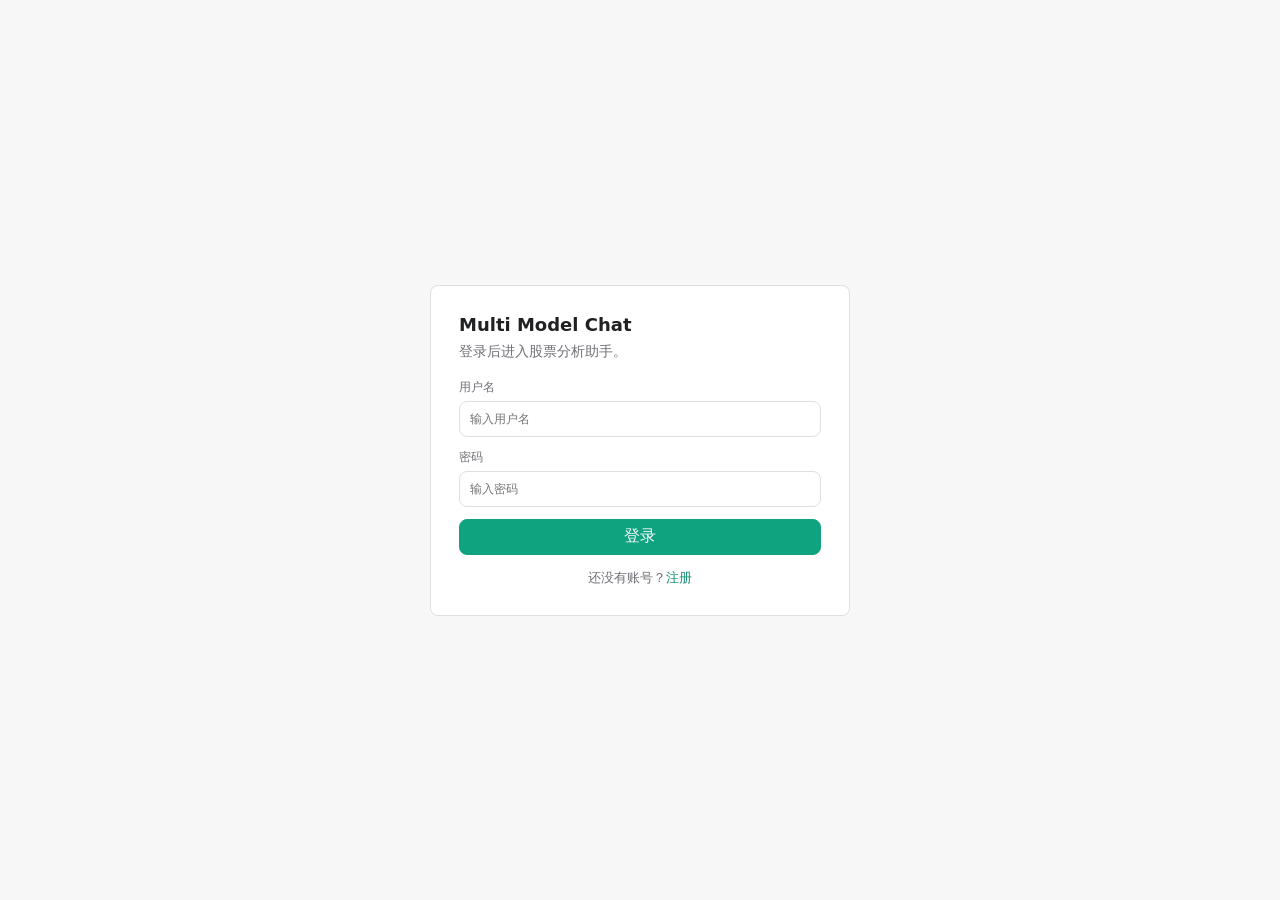
==== templates/login.html @ 2aa92e78 "Initial LangChain chat app" ====
<!doctype html>
<html lang="zh-CN">
<head>
  <meta charset="utf-8" />
  <meta name="viewport" content="width=device-width, initial-scale=1" />
  <title>登录 - Multi Model Chat</title>
  <link rel="stylesheet" href="/static/styles.css" />
</head>
<body>
  <main class="auth-screen">
    <section class="auth-panel">
      <div class="auth-copy">
        <h1>Multi Model Chat</h1>
        <p>登录后进入股票分析助手。</p>
      </div>

      <form id="loginForm" class="auth-form">
        <label>
          <span>用户名</span>
          <input id="username" autocomplete="username" placeholder="输入用户名" />
        </label>
        <label>
          <span>密码</span>
          <input id="password" autocomplete="current-password" placeholder="输入密码" type="password" />
        </label>
        <button id="loginBtn" class="primary" type="submit">登录</button>
      </form>

      <p class="auth-link">还没有账号？<a href="/register">注册</a></p>
    </section>
  </main>

  <script src="/static/auth.js" defer></script>
</body>
</html>
---- static/styles.css ----
:root {
  color-scheme: light;
  --bg: #f7f7f8;
  --panel: #ffffff;
  --line: #dedee3;
  --text: #202123;
  --muted: #6f7076;
  --accent: #10a37f;
  --accent-dark: #0e8d70;
  --danger: #b42318;
}

* {
  box-sizing: border-box;
}

body {
  margin: 0;
  background: var(--bg);
  color: var(--text);
  font-family: ui-sans-serif, system-ui, -apple-system, BlinkMacSystemFont, "Segoe UI", sans-serif;
}

.shell {
  min-height: 100vh;
  display: grid;
  grid-template-rows: auto 1fr auto;
}

.auth-screen {
  min-height: 100vh;
  display: grid;
  place-items: center;
  padding: 24px;
}

.auth-panel {
  width: min(420px, 100%);
  padding: 28px;
  border: 1px solid var(--line);
  border-radius: 8px;
  background: var(--panel);
}

.auth-copy {
  display: grid;
  gap: 8px;
  margin-bottom: 18px;
}

.auth-copy p {
  margin: 0;
  color: var(--muted);
  font-size: 14px;
}

.auth-form {
  display: grid;
  gap: 12px;
}

.auth-form button {
  width: 100%;
}

.auth-link {
  margin: 14px 0 0;
  color: var(--muted);
  font-size: 13px;
  text-align: center;
}

.auth-link a {
  color: var(--accent-dark);
  text-decoration: none;
}

.auth-link a:hover {
  text-decoration: underline;
}

.topbar {
  height: 58px;
  display: flex;
  align-items: center;
  justify-content: space-between;
  padding: 0 18px;
  border-bottom: 1px solid var(--line);
  background: var(--panel);
}

h1 {
  margin: 0;
  font-size: 18px;
  font-weight: 650;
}

.authbar,
.user-info {
  display: flex;
  align-items: center;
  gap: 8px;
}

.user-info {
  color: var(--muted);
  font-size: 13px;
}

select,
input,
textarea,
button {
  font: inherit;
  border: 1px solid var(--line);
  border-radius: 8px;
  background: #fff;
  color: var(--text);
}

select,
input {
  height: 36px;
  padding: 0 10px;
}

button {
  height: 36px;
  padding: 0 14px;
  cursor: pointer;
}

button.primary {
  border-color: var(--accent);
  background: var(--accent);
  color: #fff;
}

button.primary:hover {
  background: var(--accent-dark);
}

button:disabled {
  cursor: not-allowed;
  opacity: 0.62;
}

.workspace {
  padding: 16px;
  overflow: auto;
}

.models {
  display: grid;
  grid-template-columns: repeat(4, minmax(260px, 1fr));
  gap: 14px;
  align-items: stretch;
}

.model-panel {
  min-height: calc(100vh - 238px);
  display: grid;
  grid-template-rows: auto 1fr;
  border: 1px solid var(--line);
  border-radius: 8px;
  background: var(--panel);
  overflow: hidden;
}

.model-head {
  display: flex;
  align-items: center;
  justify-content: space-between;
  padding: 10px 12px;
  border-bottom: 1px solid var(--line);
  background: #fbfbfc;
}

.model-title {
  font-size: 14px;
  font-weight: 650;
}

.status {
  min-width: 54px;
  color: var(--muted);
  font-size: 12px;
  text-align: right;
}

.messages {
  padding: 12px;
  overflow: auto;
  display: flex;
  flex-direction: column;
  gap: 12px;
}

.msg {
  display: grid;
  gap: 5px;
}

.role {
  color: var(--muted);
  font-size: 12px;
}

.bubble {
  white-space: pre-wrap;
  line-height: 1.58;
  font-size: 14px;
  border-radius: 8px;
  padding: 10px 12px;
  background: #f4f4f6;
}

.assistant .bubble {
  border: 1px solid var(--line);
  background: #fff;
}

.error .bubble {
  border-color: #f1b8b5;
  background: #fff4f3;
  color: var(--danger);
}

.composer-bar {
  border-top: 1px solid var(--line);
  background: var(--panel);
  padding: 12px 16px 16px;
}

.controls {
  max-width: 1280px;
  margin: 0 auto 10px;
  display: grid;
  grid-template-columns: 150px 140px 1fr auto auto auto;
  gap: 10px;
  align-items: end;
}

label {
  display: grid;
  gap: 5px;
  color: var(--muted);
  font-size: 12px;
}

.composer {
  max-width: 1280px;
  margin: 0 auto;
  display: grid;
  grid-template-columns: 1fr auto;
  gap: 10px;
}

textarea {
  min-height: 66px;
  max-height: 180px;
  resize: vertical;
  padding: 10px 12px;
  line-height: 1.5;
}

.send {
  min-width: 92px;
  height: 66px;
  align-self: end;
}

@media (max-width: 1180px) {
  .models {
    grid-template-columns: repeat(2, minmax(260px, 1fr));
  }

  .controls {
    grid-template-columns: repeat(2, 1fr);
  }
}

@media (max-width: 680px) {
  .topbar {
    height: auto;
    padding: 12px;
    align-items: flex-start;
    flex-direction: column;
    gap: 10px;
  }

  .authbar,
  .user-info {
    width: 100%;
    align-items: stretch;
    flex-direction: column;
  }

  .authbar button {
    width: 100%;
  }

  .models,
  .controls,
  .composer {
    grid-template-columns: 1fr;
  }

  .model-panel {
    min-height: 360px;
  }

  .send {
    width: 100%;
  }
}
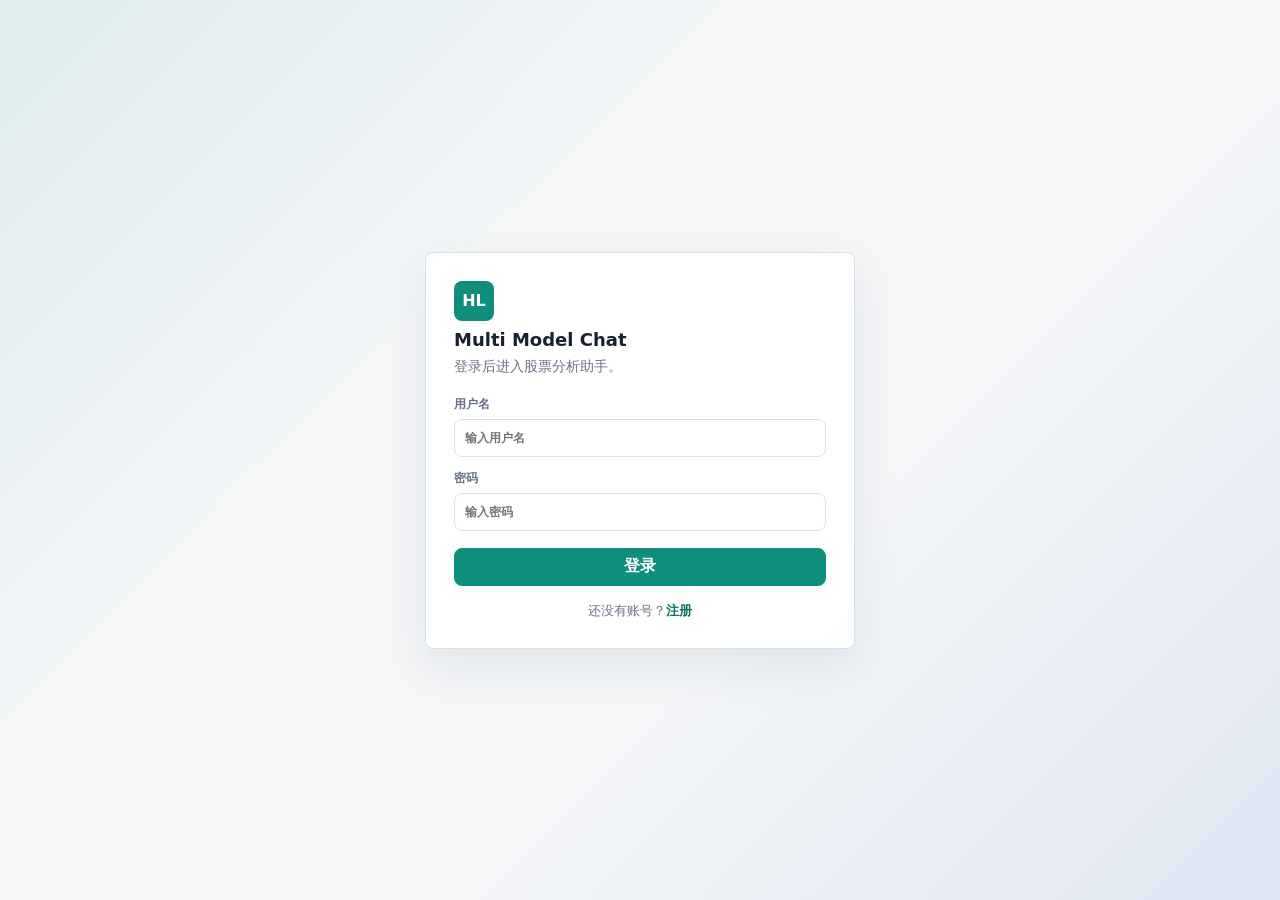
==== commit 2435507e: "Polish chat UI and add site icons" ====
--- a/templates/login.html
+++ b/templates/login.html
@@ -4,12 +4,14 @@
   <meta charset="utf-8" />
   <meta name="viewport" content="width=device-width, initial-scale=1" />
   <title>登录 - Multi Model Chat</title>
+  <link rel="icon" href="/static/site-icon.svg" type="image/svg+xml" />
   <link rel="stylesheet" href="/static/styles.css" />
 </head>
 <body>
   <main class="auth-screen">
     <section class="auth-panel">
       <div class="auth-copy">
+        <div class="auth-mark">HL</div>
         <h1>Multi Model Chat</h1>
         <p>登录后进入股票分析助手。</p>
       </div>
--- a/static/styles.css
+++ b/static/styles.css
@@ -1,98 +1,161 @@
 :root {
   color-scheme: light;
-  --bg: #f7f7f8;
+  --bg: #f4f6f8;
   --panel: #ffffff;
-  --line: #dedee3;
-  --text: #202123;
-  --muted: #6f7076;
-  --accent: #10a37f;
-  --accent-dark: #0e8d70;
+  --panel-subtle: #f8fafc;
+  --line: #d9e0e7;
+  --line-strong: #c8d1dc;
+  --text: #18212f;
+  --muted: #687386;
+  --muted-strong: #4b5565;
+  --accent: #0f8f7b;
+  --accent-dark: #0a6f60;
+  --accent-soft: #e7f5f1;
+  --info: #315fbd;
+  --info-soft: #eaf0ff;
+  --warn-soft: #fff7df;
   --danger: #b42318;
+  --danger-soft: #fff1ef;
+  --shadow: 0 18px 48px rgba(24, 33, 47, 0.08);
 }
 
 * {
   box-sizing: border-box;
 }
 
+html {
+  height: 100%;
+}
+
 body {
+  min-height: 100%;
   margin: 0;
   background: var(--bg);
   color: var(--text);
   font-family: ui-sans-serif, system-ui, -apple-system, BlinkMacSystemFont, "Segoe UI", sans-serif;
 }
 
+button,
+input,
+select,
+textarea {
+  font: inherit;
+}
+
+button,
+input,
+select,
+textarea {
+  border: 1px solid var(--line);
+  border-radius: 8px;
+  background: #fff;
+  color: var(--text);
+  outline: none;
+  transition: border-color 140ms ease, box-shadow 140ms ease, background 140ms ease, color 140ms ease;
+}
+
+button:focus-visible,
+input:focus,
+select:focus,
+textarea:focus {
+  border-color: var(--accent);
+  box-shadow: 0 0 0 3px rgba(15, 143, 123, 0.16);
+}
+
+select,
+input {
+  width: 100%;
+  height: 38px;
+  padding: 0 10px;
+}
+
+button {
+  min-height: 38px;
+  padding: 0 14px;
+  border-color: var(--line-strong);
+  color: var(--muted-strong);
+  cursor: pointer;
+  font-weight: 650;
+}
+
+button:hover {
+  border-color: var(--accent);
+  color: var(--accent-dark);
+}
+
+button.primary {
+  border-color: var(--accent);
+  background: var(--accent);
+  color: #fff;
+}
+
+button.primary:hover {
+  background: var(--accent-dark);
+  color: #fff;
+}
+
+button.ghost {
+  background: var(--panel-subtle);
+}
+
+button.danger-action:hover {
+  border-color: #f1b8b5;
+  background: var(--danger-soft);
+  color: var(--danger);
+}
+
+button:disabled {
+  cursor: not-allowed;
+  opacity: 0.58;
+}
+
+label {
+  display: grid;
+  gap: 6px;
+  color: var(--muted);
+  font-size: 12px;
+  font-weight: 650;
+}
+
 .shell {
   min-height: 100vh;
   display: grid;
   grid-template-rows: auto 1fr auto;
 }
 
-.auth-screen {
-  min-height: 100vh;
-  display: grid;
-  place-items: center;
-  padding: 24px;
-}
-
-.auth-panel {
-  width: min(420px, 100%);
-  padding: 28px;
-  border: 1px solid var(--line);
-  border-radius: 8px;
-  background: var(--panel);
-}
-
-.auth-copy {
-  display: grid;
-  gap: 8px;
-  margin-bottom: 18px;
-}
-
-.auth-copy p {
-  margin: 0;
-  color: var(--muted);
-  font-size: 14px;
-}
-
-.auth-form {
-  display: grid;
-  gap: 12px;
-}
-
-.auth-form button {
-  width: 100%;
-}
-
-.auth-link {
-  margin: 14px 0 0;
-  color: var(--muted);
-  font-size: 13px;
-  text-align: center;
-}
-
-.auth-link a {
-  color: var(--accent-dark);
-  text-decoration: none;
-}
-
-.auth-link a:hover {
-  text-decoration: underline;
-}
-
 .topbar {
-  height: 58px;
+  min-height: 64px;
   display: flex;
   align-items: center;
   justify-content: space-between;
-  padding: 0 18px;
+  gap: 16px;
+  padding: 12px 18px;
   border-bottom: 1px solid var(--line);
-  background: var(--panel);
+  background: rgba(255, 255, 255, 0.94);
+  backdrop-filter: blur(14px);
+  position: sticky;
+  top: 0;
+  z-index: 10;
+}
+
+.brand {
+  display: grid;
+  gap: 2px;
+}
+
+h1,
+.brand p {
+  margin: 0;
 }
 
 h1 {
-  margin: 0;
   font-size: 18px;
-  font-weight: 650;
+  font-weight: 750;
+}
+
+.brand p {
+  color: var(--muted);
+  font-size: 12px;
 }
 
 .authbar,
@@ -103,116 +166,214 @@
 }
 
 .user-info {
-  color: var(--muted);
+  color: var(--muted-strong);
   font-size: 13px;
 }
 
-select,
-input,
-textarea,
-button {
-  font: inherit;
-  border: 1px solid var(--line);
-  border-radius: 8px;
-  background: #fff;
-  color: var(--text);
-}
-
-select,
-input {
-  height: 36px;
-  padding: 0 10px;
-}
-
-button {
-  height: 36px;
-  padding: 0 14px;
-  cursor: pointer;
-}
-
-button.primary {
-  border-color: var(--accent);
-  background: var(--accent);
-  color: #fff;
-}
-
-button.primary:hover {
-  background: var(--accent-dark);
-}
-
-button:disabled {
-  cursor: not-allowed;
-  opacity: 0.62;
+#currentUser {
+  max-width: 220px;
+  overflow: hidden;
+  text-overflow: ellipsis;
+  white-space: nowrap;
 }
 
 .workspace {
-  padding: 16px;
+  min-height: 0;
+  padding: 18px;
   overflow: auto;
 }
 
 .models {
   display: grid;
-  grid-template-columns: repeat(4, minmax(260px, 1fr));
+  grid-template-columns: repeat(auto-fit, minmax(290px, 1fr));
   gap: 14px;
   align-items: stretch;
 }
 
 .model-panel {
-  min-height: calc(100vh - 238px);
+  min-height: calc(100vh - 256px);
   display: grid;
   grid-template-rows: auto 1fr;
   border: 1px solid var(--line);
   border-radius: 8px;
   background: var(--panel);
+  box-shadow: var(--shadow);
   overflow: hidden;
 }
 
 .model-head {
+  min-height: 48px;
   display: flex;
   align-items: center;
   justify-content: space-between;
+  gap: 12px;
   padding: 10px 12px;
   border-bottom: 1px solid var(--line);
-  background: #fbfbfc;
+  background: var(--panel-subtle);
 }
 
 .model-title {
+  min-width: 0;
+  display: inline-flex;
+  align-items: center;
+  gap: 8px;
   font-size: 14px;
-  font-weight: 650;
+  font-weight: 750;
+}
+
+.provider-icon {
+  width: 24px;
+  height: 24px;
+  flex: 0 0 24px;
+  display: inline-grid;
+  place-items: center;
+  border-radius: 8px;
+  position: relative;
+  overflow: hidden;
+}
+
+.provider-gemini {
+  background: linear-gradient(135deg, #e8f0ff 0%, #f3ebff 100%);
+  border: 1px solid #cfdbff;
+}
+
+.provider-gemini::before,
+.provider-gemini::after {
+  content: "";
+  position: absolute;
+  inset: 5px;
+  background: #6b55d8;
+  clip-path: polygon(50% 0, 61% 38%, 100% 50%, 61% 62%, 50% 100%, 39% 62%, 0 50%, 39% 38%);
+}
+
+.provider-gemini::after {
+  inset: 8px;
+  background: #0f8f7b;
+  opacity: 0.92;
+}
+
+.provider-openai {
+  background: #101820;
+  border: 1px solid #101820;
+}
+
+.provider-openai::before {
+  content: "";
+  width: 13px;
+  height: 13px;
+  border: 2px solid #fff;
+  border-radius: 50%;
+  box-shadow:
+    0 -5px 0 -2px #fff,
+    4px 3px 0 -2px #fff,
+    -4px 3px 0 -2px #fff;
+}
+
+.provider-openai::after {
+  content: "";
+  position: absolute;
+  width: 5px;
+  height: 5px;
+  border-radius: 50%;
+  background: #fff;
+}
+
+.provider-deepseek {
+  background: linear-gradient(135deg, #e8f2ff 0%, #d8f4f1 100%);
+  border: 1px solid #bfdbfe;
+}
+
+.provider-deepseek::before {
+  content: "D";
+  color: #175cd3;
+  font-size: 14px;
+  font-weight: 850;
+  line-height: 1;
+}
+
+.provider-deepseek::after {
+  content: "";
+  position: absolute;
+  right: 4px;
+  bottom: 5px;
+  width: 8px;
+  height: 4px;
+  border: 2px solid #0f8f7b;
+  border-top: 0;
+  border-radius: 0 0 8px 8px;
 }
 
 .status {
-  min-width: 54px;
+  min-width: 68px;
+  display: inline-flex;
+  align-items: center;
+  justify-content: flex-end;
+  gap: 6px;
   color: var(--muted);
   font-size: 12px;
   text-align: right;
+  white-space: nowrap;
+}
+
+.status::before {
+  content: "";
+  width: 7px;
+  height: 7px;
+  border-radius: 50%;
+  background: var(--accent);
+  box-shadow: 0 0 0 3px var(--accent-soft);
 }
 
 .messages {
-  padding: 12px;
+  min-height: 0;
+  padding: 14px;
   overflow: auto;
   display: flex;
   flex-direction: column;
   gap: 12px;
 }
 
+.messages:empty::before {
+  content: "暂无消息";
+  min-height: 100%;
+  display: grid;
+  place-items: center;
+  color: #9aa4b2;
+  font-size: 13px;
+}
+
 .msg {
   display: grid;
-  gap: 5px;
+  gap: 6px;
 }
 
 .role {
   color: var(--muted);
   font-size: 12px;
+  font-weight: 650;
+}
+
+.user .role {
+  text-align: right;
 }
 
 .bubble {
+  width: fit-content;
+  max-width: min(100%, 78ch);
   white-space: pre-wrap;
-  line-height: 1.58;
+  overflow-wrap: anywhere;
+  line-height: 1.62;
   font-size: 14px;
   border-radius: 8px;
   padding: 10px 12px;
-  background: #f4f4f6;
+  background: #eef2f6;
+}
+
+.user .bubble {
+  justify-self: end;
+  background: var(--info-soft);
+  border: 1px solid #cad8ff;
+  color: #1d3f82;
 }
 
 .assistant .bubble {
@@ -222,34 +383,31 @@
 
 .error .bubble {
   border-color: #f1b8b5;
-  background: #fff4f3;
+  background: var(--danger-soft);
   color: var(--danger);
 }
 
 .composer-bar {
   border-top: 1px solid var(--line);
-  background: var(--panel);
+  background: rgba(255, 255, 255, 0.96);
   padding: 12px 16px 16px;
+  position: sticky;
+  bottom: 0;
+  z-index: 9;
+  box-shadow: 0 -14px 34px rgba(24, 33, 47, 0.06);
 }
 
 .controls {
-  max-width: 1280px;
+  max-width: 1320px;
   margin: 0 auto 10px;
   display: grid;
-  grid-template-columns: 150px 140px 1fr auto auto auto;
+  grid-template-columns: minmax(120px, 150px) minmax(110px, 140px) minmax(220px, 1fr) minmax(92px, 108px) minmax(100px, 118px) minmax(140px, 170px);
   gap: 10px;
   align-items: end;
 }
 
-label {
-  display: grid;
-  gap: 5px;
-  color: var(--muted);
-  font-size: 12px;
-}
-
 .composer {
-  max-width: 1280px;
+  max-width: 1320px;
   margin: 0 auto;
   display: grid;
   grid-template-columns: 1fr auto;
@@ -257,47 +415,122 @@
 }
 
 textarea {
-  min-height: 66px;
+  min-height: 68px;
   max-height: 180px;
   resize: vertical;
-  padding: 10px 12px;
+  padding: 11px 12px;
   line-height: 1.5;
 }
 
 .send {
-  min-width: 92px;
-  height: 66px;
+  min-width: 96px;
+  height: 68px;
   align-self: end;
 }
 
-@media (max-width: 1180px) {
-  .models {
-    grid-template-columns: repeat(2, minmax(260px, 1fr));
-  }
-
+.auth-screen {
+  min-height: 100vh;
+  display: grid;
+  place-items: center;
+  padding: 24px;
+  background:
+    linear-gradient(135deg, rgba(15, 143, 123, 0.1), transparent 34%),
+    linear-gradient(315deg, rgba(49, 95, 189, 0.11), transparent 38%),
+    var(--bg);
+}
+
+.auth-panel {
+  width: min(430px, 100%);
+  padding: 28px;
+  border: 1px solid var(--line);
+  border-radius: 8px;
+  background: rgba(255, 255, 255, 0.96);
+  box-shadow: var(--shadow);
+}
+
+.auth-copy {
+  display: grid;
+  gap: 8px;
+  margin-bottom: 20px;
+}
+
+.auth-mark {
+  width: 40px;
+  height: 40px;
+  display: grid;
+  place-items: center;
+  border-radius: 8px;
+  background: var(--accent);
+  color: #fff;
+  font-weight: 800;
+  letter-spacing: 0;
+}
+
+.auth-copy p {
+  margin: 0;
+  color: var(--muted);
+  font-size: 14px;
+}
+
+.auth-form {
+  display: grid;
+  gap: 13px;
+}
+
+.auth-form button {
+  width: 100%;
+  margin-top: 4px;
+}
+
+.auth-link {
+  margin: 16px 0 0;
+  color: var(--muted);
+  font-size: 13px;
+  text-align: center;
+}
+
+.auth-link a {
+  color: var(--accent-dark);
+  font-weight: 700;
+  text-decoration: none;
+}
+
+.auth-link a:hover {
+  text-decoration: underline;
+}
+
+@media (max-width: 1120px) {
   .controls {
-    grid-template-columns: repeat(2, 1fr);
-  }
-}
-
-@media (max-width: 680px) {
+    grid-template-columns: repeat(3, minmax(0, 1fr));
+  }
+}
+
+@media (max-width: 760px) {
   .topbar {
-    height: auto;
-    padding: 12px;
-    align-items: flex-start;
+    align-items: stretch;
     flex-direction: column;
-    gap: 10px;
   }
 
   .authbar,
   .user-info {
     width: 100%;
     align-items: stretch;
-    flex-direction: column;
+  }
+
+  .authbar {
+    flex-wrap: wrap;
   }
 
   .authbar button {
-    width: 100%;
+    flex: 1 1 130px;
+  }
+
+  #currentUser {
+    max-width: none;
+  }
+
+  .workspace {
+    padding: 12px;
   }
 
   .models,
@@ -310,7 +543,12 @@
     min-height: 360px;
   }
 
+  .composer-bar {
+    padding: 10px 12px 12px;
+  }
+
   .send {
     width: 100%;
-  }
-}
+    height: 44px;
+  }
+}
